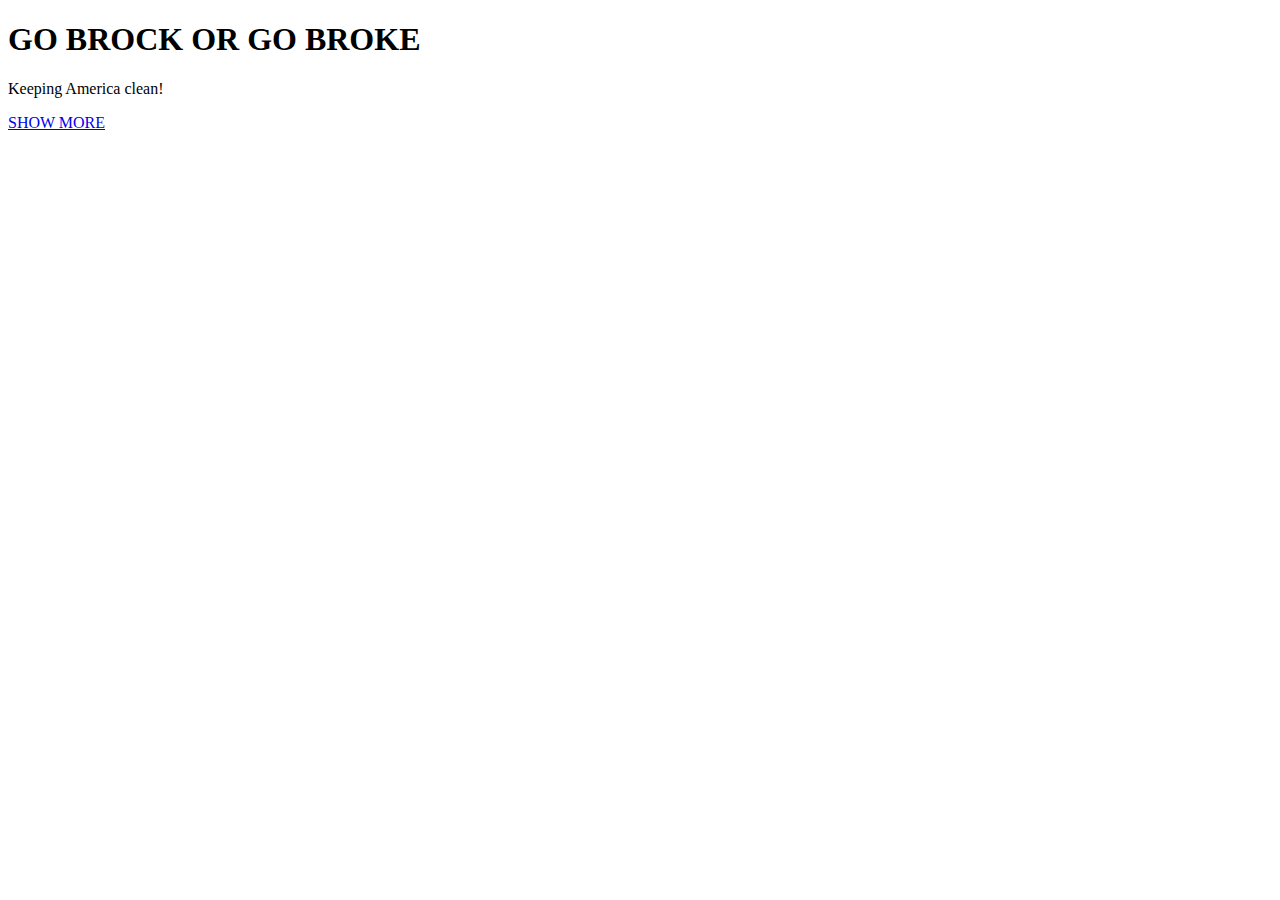
==== Campaign/Campaign.html @ d314084d "add Campaign.css and rename index.html" ====
<!DOCTYPE html> 
<html lang="en">
    <head> 
        <meta charset="UTF-8">
        <meta name="viewport" content="width=device-width, initial-scale=1.0">
        <title>Presidential Campaign</title>
        <link rel="stylesheet" href="style.css">
        <link rel="preconnect" href="https://fonts.googleapis.com">
        <link rel="preconnect" href="https://fonts.gstatic.com" crossorigin>
        <link href="https://fonts.googleapis.com/css2?family=Playwrite+AU+VIC:wght@100..400&display=swap" rel="stylesheet">
    </head>
    <body>
        <section id="hero">
            <h1>GO BROCK OR GO BROKE</h1>
            <p>Keeping America clean!</p>
            <a href="policy.html" class="btn show-more">SHOW MORE</a>
          </section>
    </body>
</html>
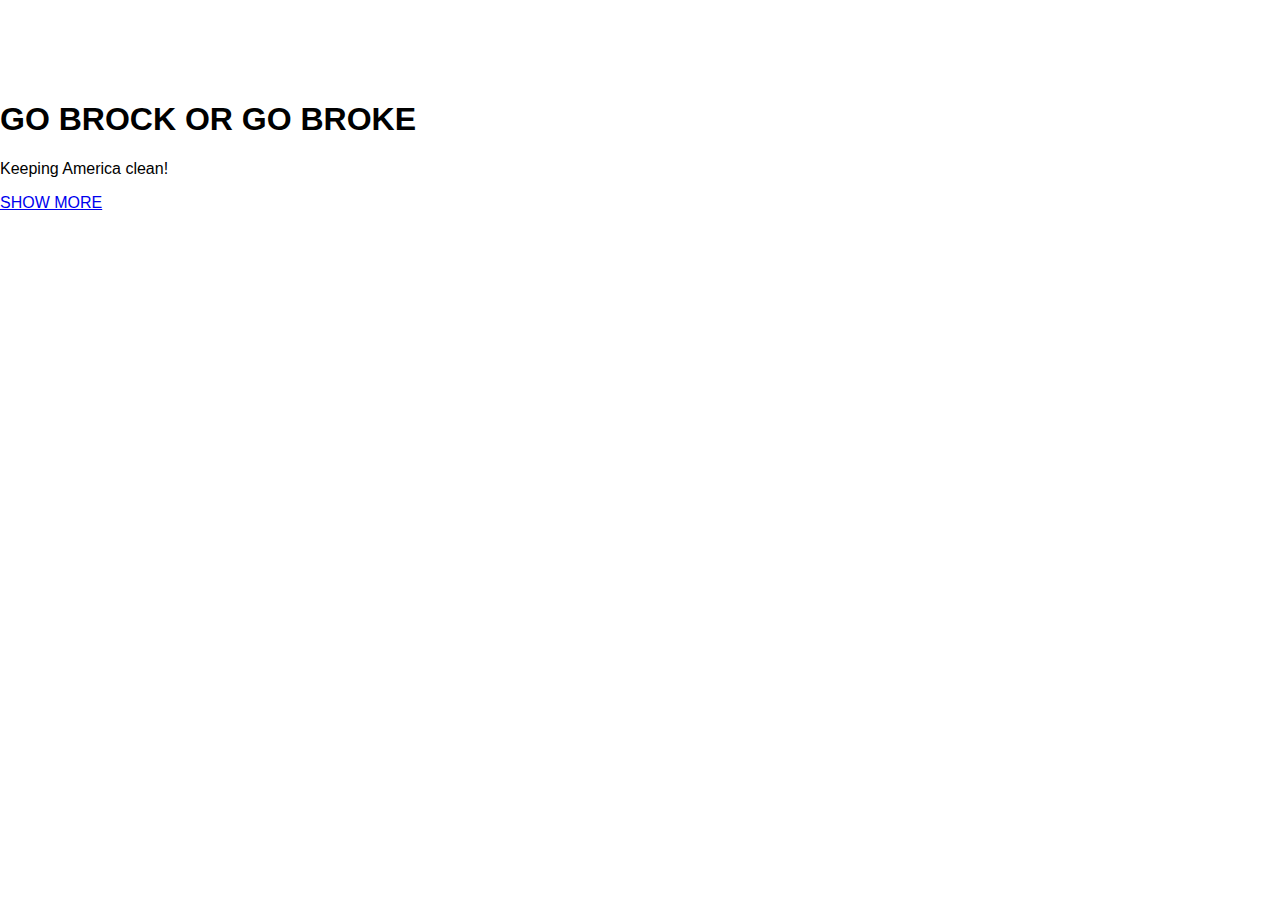
==== commit bca02275: "Add all files to Campaign" ====
--- a/Campaign/Campaign.html
+++ b/Campaign/Campaign.html
@@ -4,7 +4,7 @@
         <meta charset="UTF-8">
         <meta name="viewport" content="width=device-width, initial-scale=1.0">
         <title>Presidential Campaign</title>
-        <link rel="stylesheet" href="style.css">
+        <link rel="stylesheet" href="Campaign.css">
         <link rel="preconnect" href="https://fonts.googleapis.com">
         <link rel="preconnect" href="https://fonts.gstatic.com" crossorigin>
         <link href="https://fonts.googleapis.com/css2?family=Playwrite+AU+VIC:wght@100..400&display=swap" rel="stylesheet">
--- a/Campaign/Campaign.css
+++ b/Campaign/Campaign.css
@@ -0,0 +1,8 @@
+body {
+    font-family: 'Playwrite Australia Victoria', sans-serif;
+    margin: 0;
+    padding: 0;
+    background: url()
+    color: #fff;
+    padding-top: 80px;
+  }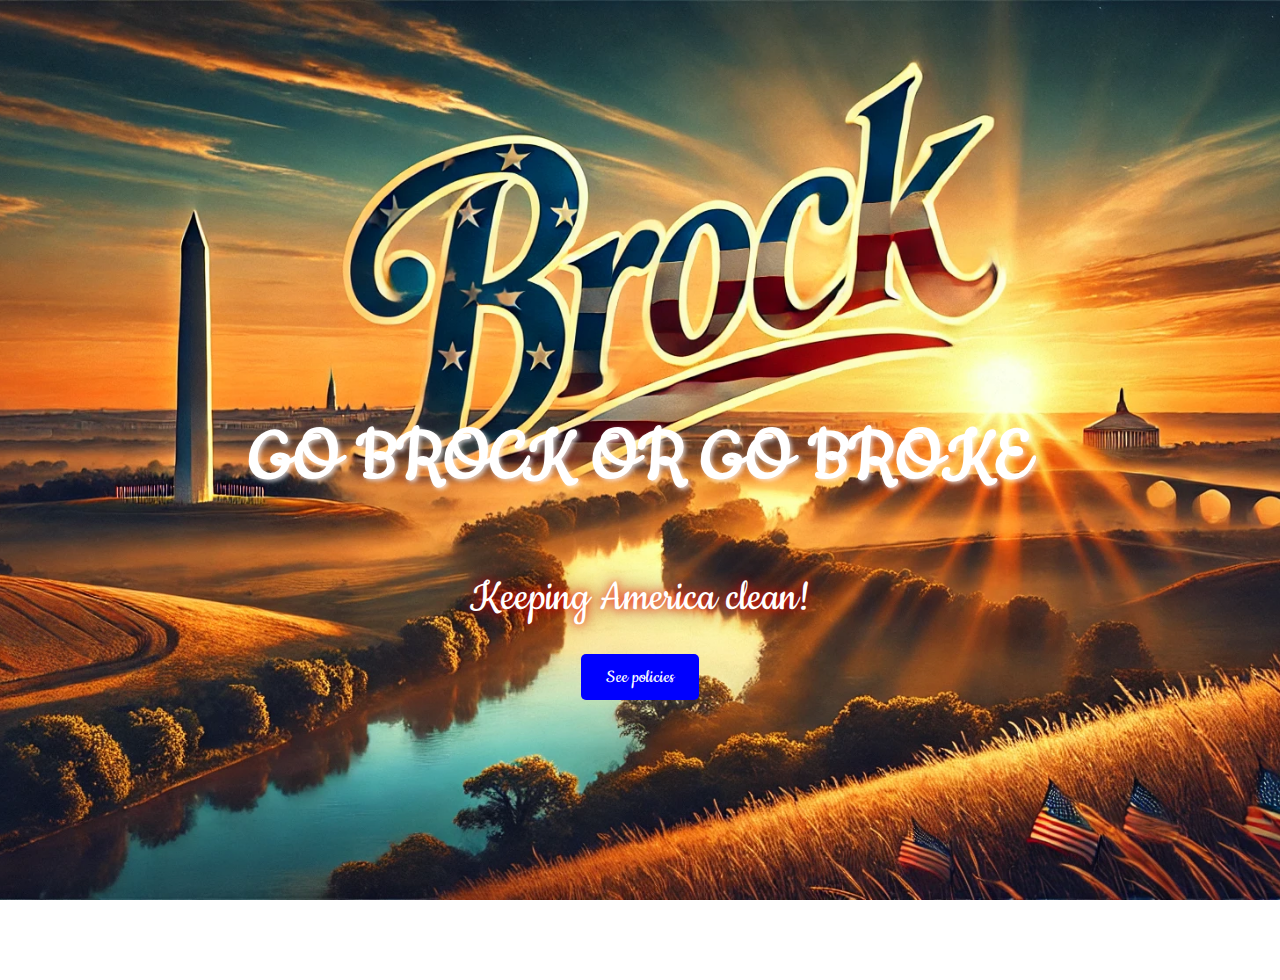
==== commit 3a56f9a0: "Modify html and css files and add policy.html and Brock.webp" ====
--- a/Campaign/Campaign.html
+++ b/Campaign/Campaign.html
@@ -1,19 +1,17 @@
 <!DOCTYPE html> 
 <html lang="en">
-    <head> 
-        <meta charset="UTF-8">
-        <meta name="viewport" content="width=device-width, initial-scale=1.0">
-        <title>Presidential Campaign</title>
-        <link rel="stylesheet" href="Campaign.css">
-        <link rel="preconnect" href="https://fonts.googleapis.com">
-        <link rel="preconnect" href="https://fonts.gstatic.com" crossorigin>
-        <link href="https://fonts.googleapis.com/css2?family=Playwrite+AU+VIC:wght@100..400&display=swap" rel="stylesheet">
-    </head>
-    <body>
-        <section id="hero">
-            <h1>GO BROCK OR GO BROKE</h1>
-            <p>Keeping America clean!</p>
-            <a href="policy.html" class="btn show-more">SHOW MORE</a>
-          </section>
-    </body>
-</html>+<head> 
+    <meta charset="UTF-8">
+    <meta name="viewport" content="width=device-width, initial-scale=1.0">
+    <title>Presidential Campaign</title>
+    <link rel="stylesheet" href="Campaign.css">
+    <link href="https://fonts.googleapis.com/css2?family=Cookie&family=Sixtyfour+Convergence&display=swap" rel="stylesheet">
+</head>
+<body>
+    <section id="hero">
+        <h1>GO BROCK OR GO BROKE</h1>
+        <p>Keeping America clean!</p>
+        <a href="/Campaign/policy.html" class="btn show-more">See policies</a>
+    </section>
+</body>
+</html>
--- a/Campaign/Campaign.css
+++ b/Campaign/Campaign.css
@@ -1,8 +1,51 @@
 body {
-    font-family: 'Playwrite Australia Victoria', sans-serif;
+    font-family: 'Cookie', cursive;
     margin: 0;
     padding: 0;
-    background: url()
+    background: url('/Campaign/images/Brock.webp') 
+        no-repeat center center fixed;
+    background-size: cover;
     color: #fff;
     padding-top: 80px;
-  }+}
+
+#hero {
+    height: 100vh;
+    display: flex;
+    flex-direction: column;
+    justify-content: center;
+    align-items: center;
+    text-align: center;
+}
+
+#hero h1 {
+    font-size: 5rem;
+    color: rgb(255, 255, 255);
+    text-shadow: 2px 2px 4px rgba(255, 255, 255, 0.7);
+    text-align: left;
+}
+
+#hero p {
+    font-size: 3rem;  /* Increased size for better visibility */
+    margin: 15px 0;
+    text-shadow: 
+        0 0 10px rgba(255, 0, 0, 0.8),  /* Green glow */
+        0 0 20px rgba(158, 0, 0, 0.6), 
+        0 0 30px rgba(90, 0, 0, 0.4);  /* Layered glow effect */
+    color: white;
+}
+
+.show-more {
+    margin-top: 15px;
+    padding: 12px 25px;
+    background-color: blue;
+    color: white;
+    text-decoration: none;
+    border-radius: 5px;
+    transition: background-color 0.3s ease;
+    font-size: 1.25rem;
+}
+
+.show-more:hover {
+    background-color: darkblue;
+}
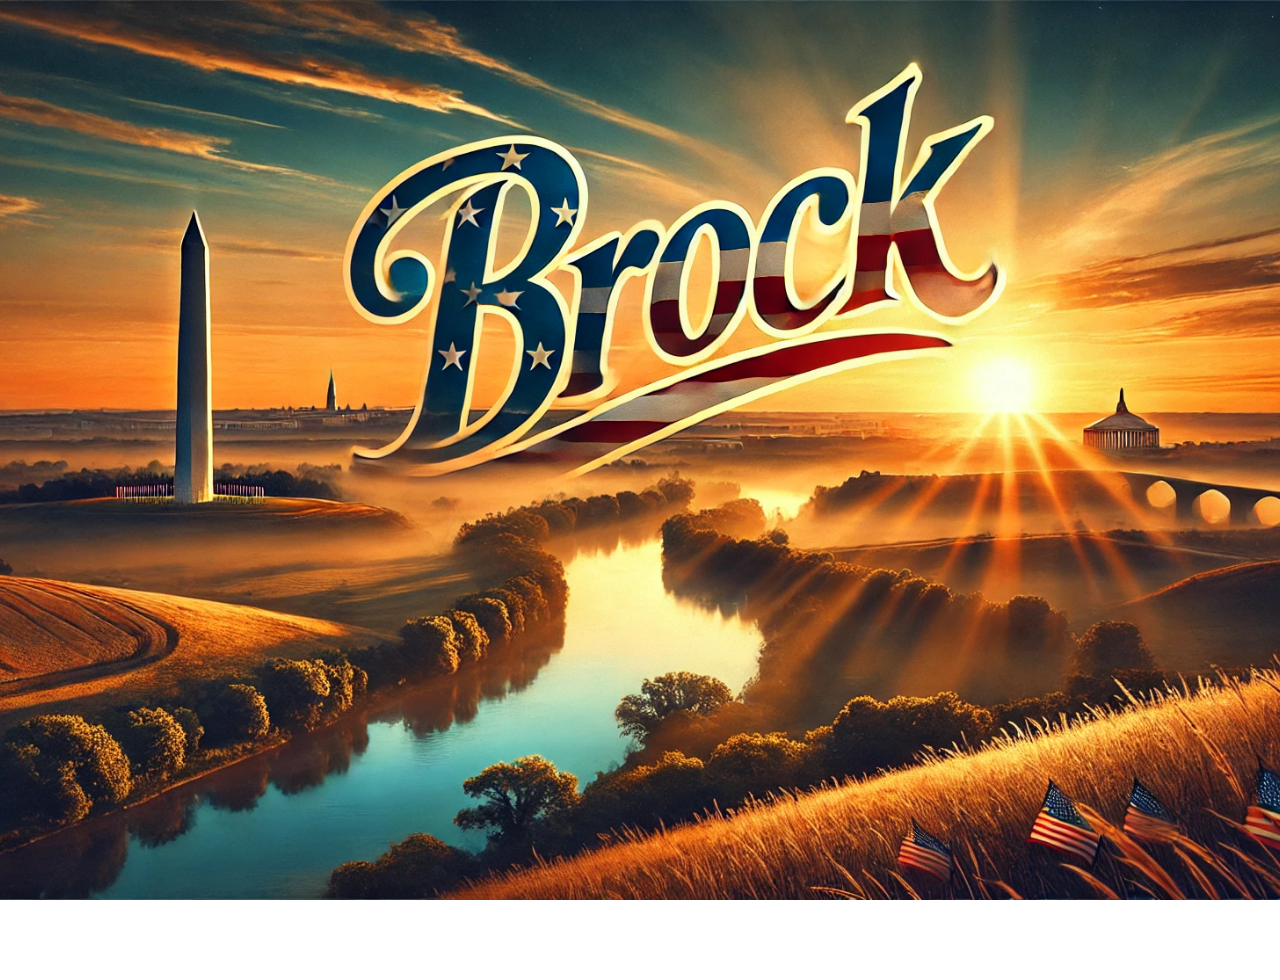
==== commit df7a33c9: "Modify Campaign files" ====
--- a/Campaign/Campaign.html
+++ b/Campaign/Campaign.html
@@ -1,6 +1,6 @@
-<!DOCTYPE html> 
+<!DOCTYPE html>
 <html lang="en">
-<head> 
+<head>
     <meta charset="UTF-8">
     <meta name="viewport" content="width=device-width, initial-scale=1.0">
     <title>Presidential Campaign</title>
@@ -8,10 +8,24 @@
     <link href="https://fonts.googleapis.com/css2?family=Cookie&family=Sixtyfour+Convergence&display=swap" rel="stylesheet">
 </head>
 <body>
+    <header class="fade-in">
+        <nav>
+            <ul>
+                <li><a href="#" class="fade-in">Home</a></li>
+                <li><a href="#" class="fade-in delay-1">About</a></li>
+                <li><a href="#" class="fade-in delay-2">Policies</a></li>
+                <li><a href="#" class="fade-in delay-2">Events</a></li>
+                <li><a href="#" class="fade-in delay-2">Volunteer</a></li>
+                <li><a href="#" class="donate-btn fade-in delay-2">Donate</a></li>
+            </ul>
+        </nav>
+    </header>
+
     <section id="hero">
-        <h1>GO BROCK OR GO BROKE</h1>
-        <p>Keeping America clean!</p>
-        <a href="/Campaign/policy.html" class="btn show-more">See policies</a>
+        <h1 class="flag-text fade-in ">GO BROCK OR GO BROKE</h1>
+        <p class="fade-in delay-1">Keeping America clean!</p>
+        <a href="/Campaign/policy.html" class="btn show-more fade-in delay-2">See Policies</a>
     </section>
 </body>
 </html>
+
--- a/Campaign/Campaign.css
+++ b/Campaign/Campaign.css
@@ -1,14 +1,63 @@
+/* General Reset */
+* {
+    margin: 0;
+    padding: 0;
+    box-sizing: border-box;
+}
+
+/* Body Styles */
 body {
     font-family: 'Cookie', cursive;
-    margin: 0;
-    padding: 0;
-    background: url('/Campaign/images/Brock.webp') 
-        no-repeat center center fixed;
+    background: url('/Campaign/images/Brock.webp') no-repeat center center fixed;
     background-size: cover;
-    color: #fff;
+    color: white;
     padding-top: 80px;
 }
 
+/* Header and Navbar */
+header {
+    width: 100%;
+    padding: 10px 0;
+    background-color: rgba(0, 0, 0, 0.7);
+    position: fixed;
+    top: 0;
+    left: 0;
+    z-index: 1000;
+}
+
+nav ul {
+    display: flex;
+    justify-content: space-around;
+    list-style: none;
+    align-items: center;
+}
+
+nav ul li a {
+    color: white;
+    text-decoration: none;
+    font-size: 1.2rem;
+    padding: 10px 15px;
+    transition: background-color 0.3s ease;
+}
+
+nav ul li a:hover {
+    background-color: darkblue;
+    border-radius: 5px;
+}
+
+.donate-btn {
+    background-color: red;
+    color: white;
+    border-radius: 10px;
+    padding: 10px 20px;
+    transition: background-color 0.3s;
+}
+
+.donate-btn:hover {
+    background-color: darkred;
+}
+
+/* Hero Section */
 #hero {
     height: 100vh;
     display: flex;
@@ -16,25 +65,36 @@
     justify-content: center;
     align-items: center;
     text-align: center;
+    padding: 20px;
 }
 
-#hero h1 {
+/* American Flag Text Effect */
+.flag-text {
     font-size: 5rem;
-    color: rgb(255, 255, 255);
-    text-shadow: 2px 2px 4px rgba(255, 255, 255, 0.7);
-    text-align: left;
+    margin-bottom: 10px;
+    text-transform: uppercase;
+    background-clip: text;
+    -webkit-background-clip: text;
+    -webkit-text-fill-color: transparent;
+    background-image: url('https://upload.wikimedia.org/wikipedia/commons/thumb/a/a4/Flag_of_the_United_States.svg/1280px-Flag_of_the_United_States.svg.png');
+    background-position: center;
+    background-size: cover;
+    text-shadow: 2px 2px 4px rgba(81, 81, 81, 0.7);
+    backdrop-filter: blur(5px); /* Apply a 10px blur to the background */
+    background-color: rgba(176, 176, 176, 0.3);
+    width: 50%;
+    overflow: hidden;
+    padding: 20px 0;
 }
 
+/* Subheadline Text */
 #hero p {
-    font-size: 3rem;  /* Increased size for better visibility */
+    font-size: 2.5rem;
     margin: 15px 0;
-    text-shadow: 
-        0 0 10px rgba(255, 0, 0, 0.8),  /* Green glow */
-        0 0 20px rgba(158, 0, 0, 0.6), 
-        0 0 30px rgba(90, 0, 0, 0.4);  /* Layered glow effect */
-    color: white;
+    text-shadow: 0 0 10px rgba(255, 0, 0, 0.8);
 }
 
+/* Button Styling */
 .show-more {
     margin-top: 15px;
     padding: 12px 25px;
@@ -42,10 +102,56 @@
     color: white;
     text-decoration: none;
     border-radius: 5px;
+    font-size: 1.5rem;
     transition: background-color 0.3s ease;
-    font-size: 1.25rem;
 }
 
 .show-more:hover {
     background-color: darkblue;
 }
+
+/* Responsive Styles */
+@media (max-width: 768px) {
+    #hero h1 {
+        font-size: 3rem;
+    }
+
+    #hero p {
+        font-size: 2rem;
+    }
+
+    nav ul {
+        flex-direction: column;
+        padding: 0;
+    }
+
+    nav ul li {
+        margin: 10px 0;
+    }
+}
+
+/* Fade-in Animation */
+@keyframes fadeIn {
+    from {
+        opacity: 0;
+        transform: translateY(20px);
+    }
+    to {
+        opacity: 1;
+        transform: translateY(0);
+    }
+}
+
+/* Applying Fade-in to Elements */
+.fade-in {
+    opacity: 0; /* Initially hidden */
+    animation: fadeIn 1.5s ease-in-out forwards;
+}
+
+.fade-in.delay-1 {
+    animation-delay: 0.5s;
+}
+
+.fade-in.delay-2 {
+    animation-delay: 1s;
+}
